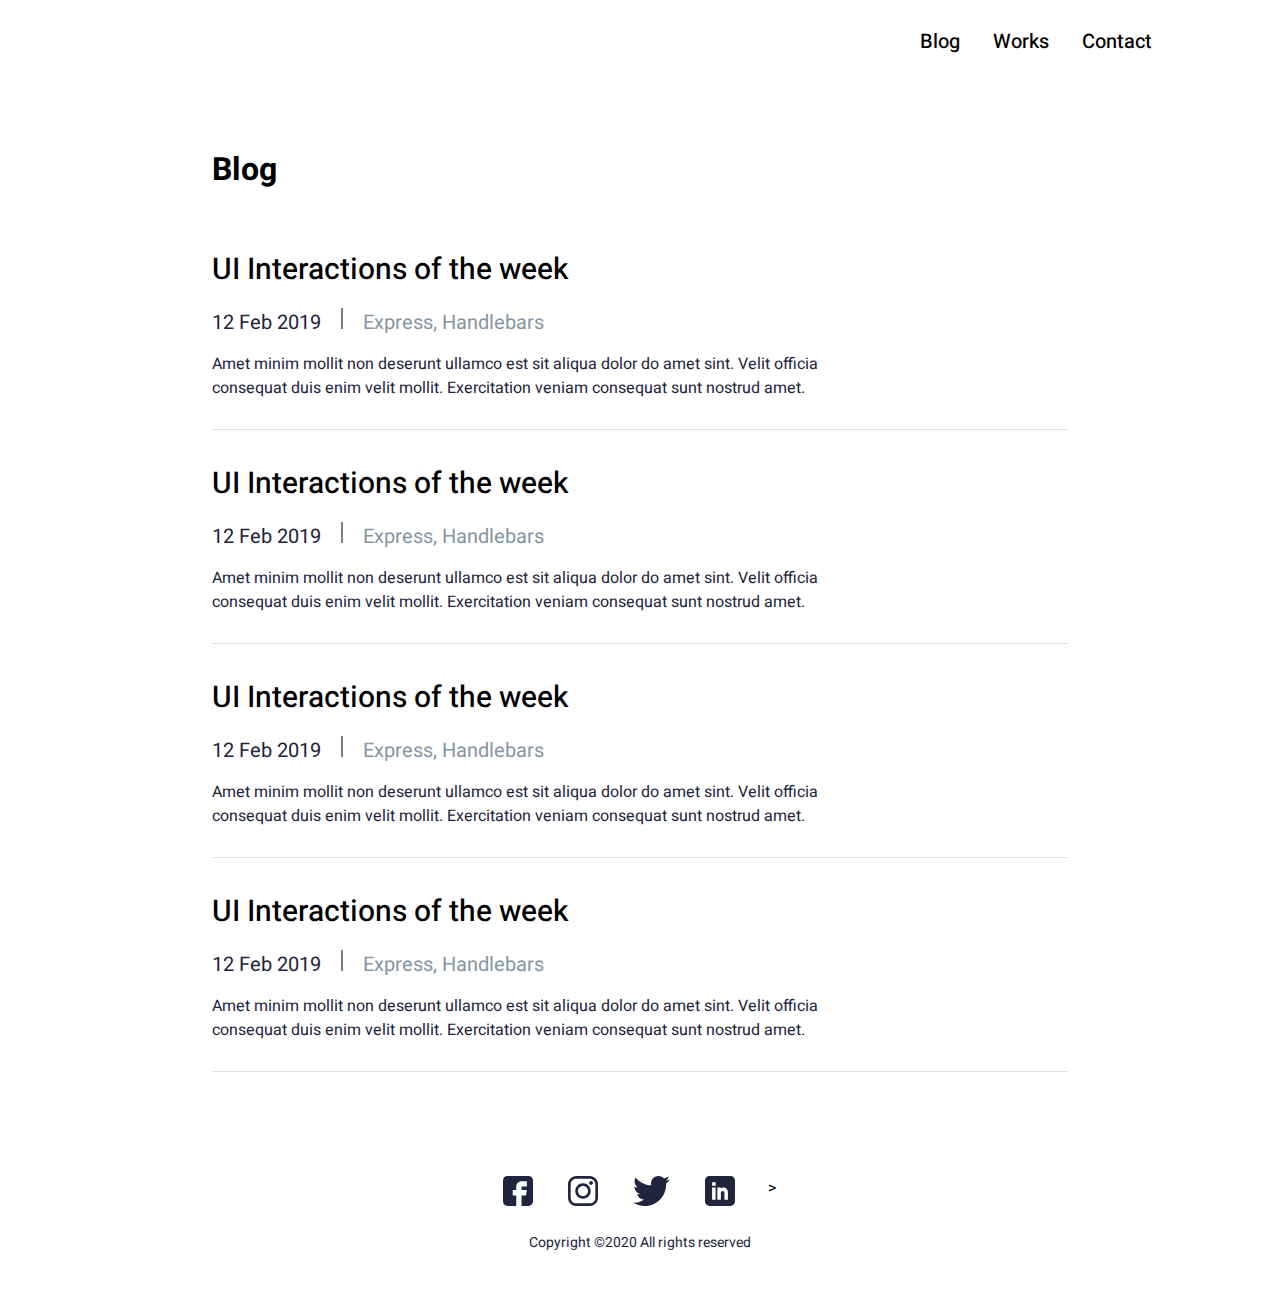
==== blog.html @ 078ab49d "feat: add blog file and some fixes" ====
<!DOCTYPE html>
<html lang="en">
    <head>
        <meta charset="UTF-8" />
        <meta name="viewport" content="width=device-width, initial-scale=1.0" />
        <link rel="stylesheet" href="./style/style.css" />
        <title>Portfolio UI</title>
    </head>
    <body>
        <div class="wrapper">
            <header class="header">
                <nav class="header__nav">
                    <ul>
                        <li><a class="header__nav--link" href="#">Blog</a></li>
                        <li><a class="header__nav--link" href="#">Works</a></li>
                        <li>
                            <a class="header__nav--link" href="#footer"
                                >Contact</a
                            >
                        </li>
                    </ul>
                </nav>
            </header>
        </div>
        <main class="main wrapper">
            <div class="blog__container">
                <h1 class="blog__title">Blog</h1>
                <div class="blog__posts">
                    <!--Blog posts 1-->
                    <h2 class="blog__posts--title">
                        UI Interactions of the week
                    </h2>
                    <div class="blog__posts--desc">
                        <p class="blog__posts--date">12 Feb 2019</p>
                        <svg
                            xmlns="http://www.w3.org/2000/svg"
                            width="2"
                            height="21"
                            viewBox="0 0 2 21"
                            fill="none"
                        >
                            <path d="M1 0V21" stroke="black" />
                        </svg>
                        <p class="blog__posts--items">Express, Handlebars</p>
                    </div>
                    <p class="blog__posts--text">
                        Amet minim mollit non deserunt ullamco est sit aliqua
                        dolor do amet sint. Velit officia consequat duis enim
                        velit mollit. Exercitation veniam consequat sunt nostrud
                        amet.
                    </p>
                </div>
                <div class="blog__posts">
                    <!--Blog posts 2-->
                    <h2 class="blog__posts--title">
                        UI Interactions of the week
                    </h2>
                    <div class="blog__posts--desc">
                        <p class="blog__posts--date">12 Feb 2019</p>
                        <svg
                            xmlns="http://www.w3.org/2000/svg"
                            width="2"
                            height="21"
                            viewBox="0 0 2 21"
                            fill="none"
                        >
                            <path d="M1 0V21" stroke="black" />
                        </svg>
                        <p class="blog__posts--items">Express, Handlebars</p>
                    </div>
                    <p class="blog__posts--text">
                        Amet minim mollit non deserunt ullamco est sit aliqua
                        dolor do amet sint. Velit officia consequat duis enim
                        velit mollit. Exercitation veniam consequat sunt nostrud
                        amet.
                    </p>
                </div>
                <div class="blog__posts">
                    <!--Blog posts 3-->
                    <h2 class="blog__posts--title">
                        UI Interactions of the week
                    </h2>
                    <div class="blog__posts--desc">
                        <p class="blog__posts--date">12 Feb 2019</p>
                        <svg
                            xmlns="http://www.w3.org/2000/svg"
                            width="2"
                            height="21"
                            viewBox="0 0 2 21"
                            fill="none"
                        >
                            <path d="M1 0V21" stroke="black" />
                        </svg>
                        <p class="blog__posts--items">Express, Handlebars</p>
                    </div>
                    <p class="blog__posts--text">
                        Amet minim mollit non deserunt ullamco est sit aliqua
                        dolor do amet sint. Velit officia consequat duis enim
                        velit mollit. Exercitation veniam consequat sunt nostrud
                        amet.
                    </p>
                </div>
                <div class="blog__posts" id="blog-post-last">
                    <!--Blog posts 4-->
                    <h2 class="blog__posts--title">
                        UI Interactions of the week
                    </h2>
                    <div class="blog__posts--desc">
                        <p class="blog__posts--date">12 Feb 2019</p>
                        <svg
                            xmlns="http://www.w3.org/2000/svg"
                            width="2"
                            height="21"
                            viewBox="0 0 2 21"
                            fill="none"
                        >
                            <path d="M1 0V21" stroke="black" />
                        </svg>
                        <p class="blog__posts--items">Express, Handlebars</p>
                    </div>
                    <p class="blog__posts--text">
                        Amet minim mollit non deserunt ullamco est sit aliqua
                        dolor do amet sint. Velit officia consequat duis enim
                        velit mollit. Exercitation veniam consequat sunt nostrud
                        amet.
                    </p>
                </div>
            </div>
        </main>
        <!--Footer-->
        <footer id="footer" class="footer wrapper">
            <div class="socials">
                <a href="https://www.facebook.com" target="_blank"
                    ><svg
                        xmlns="http://www.w3.org/2000/svg"
                        width="30"
                        height="30"
                        viewBox="0 0 30 30"
                        fill="none"
                    >
                        <path
                            d="M25.6055 0H4.39453C1.97159 0 0 1.97159 0 4.39453V25.6055C0 28.0284 1.97159 30 4.39453 30H13.2422V19.3945H9.72656V14.1211H13.2422V10.5469C13.2422 7.63893 15.6077 5.27344 18.5156 5.27344H23.8477V10.5469H18.5156V14.1211H23.8477L22.9688 19.3945H18.5156V30H25.6055C28.0284 30 30 28.0284 30 25.6055V4.39453C30 1.97159 28.0284 0 25.6055 0Z"
                            fill="#21243D"
                        /></svg
                ></a>

                <a href="https://www.instagram.com" target="_blank"
                    ><svg
                        xmlns="http://www.w3.org/2000/svg"
                        width="30"
                        height="30"
                        viewBox="0 0 30 30"
                        fill="none"
                    >
                        <path
                            d="M21.7209 0H8.27874C3.71384 0 0 3.71402 0 8.27892V21.7211C0 26.2862 3.71384 30 8.27874 30H21.7209C26.2862 30 30 26.286 30 21.7211V8.27892C30.0002 3.71402 26.2862 0 21.7209 0ZM27.3384 21.7211C27.3384 24.8185 24.8185 27.3383 21.7211 27.3383H8.27874C5.18153 27.3384 2.66175 24.8185 2.66175 21.7211V8.27892C2.66175 5.18171 5.18153 2.66175 8.27874 2.66175H21.7209C24.8183 2.66175 27.3383 5.18171 27.3383 8.27892V21.7211H27.3384Z"
                            fill="#21243D"
                        />
                        <path
                            d="M15 7.27014C10.7375 7.27014 7.26978 10.7379 7.26978 15.0004C7.26978 19.2627 10.7375 22.7303 15 22.7303C19.2625 22.7303 22.7303 19.2627 22.7303 15.0004C22.7303 10.7379 19.2625 7.27014 15 7.27014ZM15 20.0683C12.2054 20.0683 9.93152 17.7949 9.93152 15.0002C9.93152 12.2054 12.2052 9.93171 15 9.93171C17.7948 9.93171 20.0685 12.2054 20.0685 15.0002C20.0685 17.7949 17.7947 20.0683 15 20.0683Z"
                            fill="#21243D"
                        />
                        <path
                            d="M23.0545 5.01318C22.5417 5.01318 22.0379 5.2208 21.6757 5.58457C21.3118 5.94657 21.1025 6.45053 21.1025 6.96513C21.1025 7.47814 21.3119 7.98192 21.6757 8.34569C22.0377 8.70769 22.5417 8.91708 23.0545 8.91708C23.5691 8.91708 24.0713 8.70769 24.435 8.34569C24.7988 7.98192 25.0064 7.47796 25.0064 6.96513C25.0064 6.45053 24.7988 5.94657 24.435 5.58457C24.073 5.2208 23.5691 5.01318 23.0545 5.01318Z"
                            fill="#21243D"
                        /></svg
                ></a>
                <a href="https://www.twitter.com" target="_blank"
                    ><svg
                        xmlns="http://www.w3.org/2000/svg"
                        width="37"
                        height="30"
                        viewBox="0 0 37 30"
                        fill="none"
                    >
                        <path
                            d="M36.9231 3.55154C35.55 4.15385 34.0869 4.55308 32.5615 4.74692C34.1308 3.81 35.3285 2.33769 35.8915 0.563077C34.4285 1.43538 32.8131 2.05154 31.0915 2.39538C29.7023 0.916154 27.7223 0 25.5623 0C21.3715 0 17.9977 3.40154 17.9977 7.57154C17.9977 8.17154 18.0485 8.74846 18.1731 9.29769C11.88 8.99077 6.31154 5.97462 2.57077 1.38C1.91769 2.51308 1.53462 3.81 1.53462 5.20615C1.53462 7.82769 2.88462 10.1515 4.89692 11.4969C3.68077 11.4738 2.48769 11.1208 1.47692 10.5646C1.47692 10.5877 1.47692 10.6177 1.47692 10.6477C1.47692 14.3262 4.10077 17.3815 7.54154 18.0854C6.92538 18.2538 6.25385 18.3346 5.55692 18.3346C5.07231 18.3346 4.58308 18.3069 4.12385 18.2054C5.10462 21.2031 7.88769 23.4069 11.1969 23.4785C8.62154 25.4931 5.35154 26.7069 1.81154 26.7069C1.19077 26.7069 0.595385 26.6792 0 26.6031C3.35308 28.7654 7.32692 30 11.6123 30C25.5415 30 33.1569 18.4615 33.1569 8.46C33.1569 8.12538 33.1454 7.80231 33.1292 7.48154C34.6315 6.41538 35.8938 5.08385 36.9231 3.55154Z"
                            fill="#21243D"
                        /></svg
                ></a>
                <a href="https://www.linkedin.com" target="_blank"
                    ><svg
                        xmlns="http://www.w3.org/2000/svg"
                        width="30"
                        height="30"
                        viewBox="0 0 30 30"
                        fill="none"
                    >
                        <path
                            d="M25.6055 0H4.39453C1.97159 0 0 1.97159 0 4.39453V25.6055C0 28.0284 1.97159 30 4.39453 30H25.6055C28.0284 30 30 28.0284 30 25.6055V4.39453C30 1.97159 28.0284 0 25.6055 0ZM10.6055 23.7891H7.08984V11.4844H10.6055V23.7891ZM10.6055 9.72656H7.08984V6.21094H10.6055V9.72656ZM22.9102 23.7891H19.3945V16.7578C19.3945 15.7887 18.6058 15 17.6367 15C16.6676 15 15.8789 15.7887 15.8789 16.7578V23.7891H12.3633V11.4844H15.8789V12.147C16.7999 11.8607 17.3982 11.4844 18.5156 11.4844C20.8999 11.4869 22.9102 13.6258 22.9102 16.1536V23.7891Z"
                            fill="#21243D"
                        />
                    </svg>
                    ></a
                >
            </div>
            <div class="copyright">
                <p>Copyright &copy2020 All rights reserved</p>
            </div>
        </footer>
    </body>
</html>
---- style/style.css ----
@import url(https://fonts.googleapis.com/css?family=Heebo:regular,500,700,900);

*,
*::before,
*::after {
    padding: 0;
    margin: 0;
    border: 0;
    box-sizing: border-box;
}

:root {
    --black-color: #000000;
    --dark-color: #21243d;
    --primary-color: #ff6464;
    --light-blue: #edf7fa;
    --link-color: #00a8cc;
    --white-color: #fff;
    --gray-color: #8695a4;
    --line-break-color: #e0e0e0;
}

a {
    text-decoration: none;
    cursor: pointer;
    color: var(--black-color);
}
ul,
ol,
li {
    list-style: none;
}

[class*="__container"] {
    padding: 0 88px;
}

html,
body {
    height: 100%;
    scroll-behavior:smooth;
}

body {
    font-family: "Heebo", sans-serif;
    width: 100%;
    /* height: 2000px; */
    
}

.wrapper {
    max-width: 1032px;
    margin: 0 auto;
}

.header__nav {
    padding: 27px 0;
    margin-left: 796px;
}

.header__nav,
ul,
li,
a {
    display: flex;
    gap: 33px;
}

.header__nav--link {
    font-size: 20px;
    font-weight: 500;
}

.header__nav--link:hover {
    color: var(--primary-color);
    transition: 0.3s ease;
    transform: translateY(-2px)
    
}

.header__nav--link:active{
    color: var(--white-color);
    transition: 0.1s ease;
   
}

/* end of header */

/* main intro start */
.main__intro {
    max-width: 835px;
    margin: 0 auto;
    padding-top: 131px;
    padding-bottom: 70px;
    display: flex;
    justify-content: space-between;
}

.main__intro--desc {
    width: 506px;
}

.main__intro--name {
    font-size: 44px;
    font-weight: 700px;
    line-height: 60px;
    color: var(--dark-color);
}

.main__intro--about {
    margin-top: 40px;
    font-size: 16px;
    font-weight: 400;
}

.main__intro--btn {
    display: inline-block;
    margin-top: 38px;
    background-color: var(--primary-color);
    border: 1px solid var(--primary-color);
    cursor: pointer;
    color: white;
    padding: 11px 21px 15px 20px;
    border-radius: 2px;
    font-size: 20px;
    font-weight: 500;
    text-align: center;
}

.main__intro--btn:hover {
    background-color: #fff;
    color: var(--primary-color);
    border: 1px solid var(--black-color);
    transition: 0.3s ease-in;
}

/* section recent start */

.recent {
    background-color: var(--light-blue);
}

/* .recent__container {
    padding: 0 88px;
} */

.recent__texts {
    margin-top: 7px;
    display: flex;
    justify-content: space-between;
    align-items: center;
}

.recent__texts--posts {
    font-size: 22px;
    font-weight: 400;
    color: var(--dark-color);
    line-height: 60px;
}

.recent__texts--more {
    font-size: 16px;
    font-weight: 400;
    color: var(--link-color);
    line-height: normal;
}

.recent__cards--container {
    display: flex;
    justify-content: space-between;
}

.recent__cards {
    max-width: 418px;
    margin-top: 2px;
    background-color: #fff;
    padding: 24px 21px 7px 23px;
    border-radius: 4px;
    box-shadow: 0px 4px 10px 0px rgba(187, 225, 250, 0.25);
    margin-bottom: 32px;
}

.recent__cards--header {
    font-size: 26px;
    color: var(--dark-color);
    font-weight: 700;
    line-height: normal;
}

.recent__cards--date {
    margin-top: 17px;
    display: flex;
    gap: 26px;
}

.recent__cards--text {
    margin-top: 11px;
    max-width: 368px;
    color: var(--dark-color);
    font-size: 16px;
    font-style: normal;
    font-weight: 400;
    line-height: normal;
}

/* Featured section start */

.featured {
    margin-bottom: 83px;
}

.featured__container {
    margin-top: 15px;
}
.featured__title {
    color: var(--dark-color);
    font-size: 22px;
    font-style: normal;
    font-weight: 400;
    line-height: 60px;
}

.featured__works {
    margin-top: 22px;
}

.featured__work {
    display: flex;
    gap: 18px;
    border-bottom: 1px solid var(--line-break-color);
    padding-bottom: 15px;
}

.featured__work:nth-of-type(2) {
    margin-top: 31px;
    padding-bottom: 35px;
}

.featured__work:nth-of-type(3) {
    margin-top: 31px;
    padding-bottom: 32px;
}

.featured__work--img {
    width: 246px;
    height: 180px;
}

img {
    width: inherit;
    height: inherit;
}

.featured__work--date {
    display: flex;
    align-items: center;
    gap: 36px;
}

.featured__work--date--year {
    width: 62px;
    height: 25px;
    font-size: 18px;
    font-weight: 900;
    text-align: center;
    color: #fff;
    background-color: var(--dark-color);
    border-radius: 16px;
}

.featured__work--date--dash {
    font-size: 20px;
    font-weight: 400;
    color: var(--gray-color);
}

.featured__work--desc--text {
    margin-top: 17px;
}

#featured_text {
    margin-top: 45px;
}

/* End of main */

/* Footer */

.footer {
    padding-top: 51px;
    padding-bottom: 54px;
}

.socials {
    display: flex;
    align-items: center;
    justify-content: center;
    gap: 35px;
}

.copyright {
    font-size: 14px;
    font-style: normal;
    font-weight: 400;
    color: var(--dark-color);
    margin-top: 26px;
    text-align: center;
}

/* Blog page styles */

.blog__title {
    margin-top: 63px;
    margin-bottom: 55px;
}

.blog__posts {
    margin-bottom: 32px;
    padding-bottom: 29px;
    border-bottom: 1px solid var(--line-break-color);
}

.blog__posts--title {
    font-size: 30px;
    font-style: normal;
    font-weight: 500;
    line-height: normal;
}

.blog__posts--desc {
    margin-top: 16px;
    display: flex;
    gap: 20px;
}

.blog__posts--date,
.blog__posts--items {
    font-size: 20px;
    font-style: normal;
    font-weight: 400;
    line-height: normal;
    color: var(--dark-color);
}

.blog__posts--items {
    color: var(--gray-color);
}

.blog__posts--text {
    margin-top: 15px;
    width: 682px;
    font-size: 16px;
    font-weight: 400;
    line-height: normal;
    color: var(--dark-color);
}

#blog-post-last {
    margin-bottom: 53px;
}
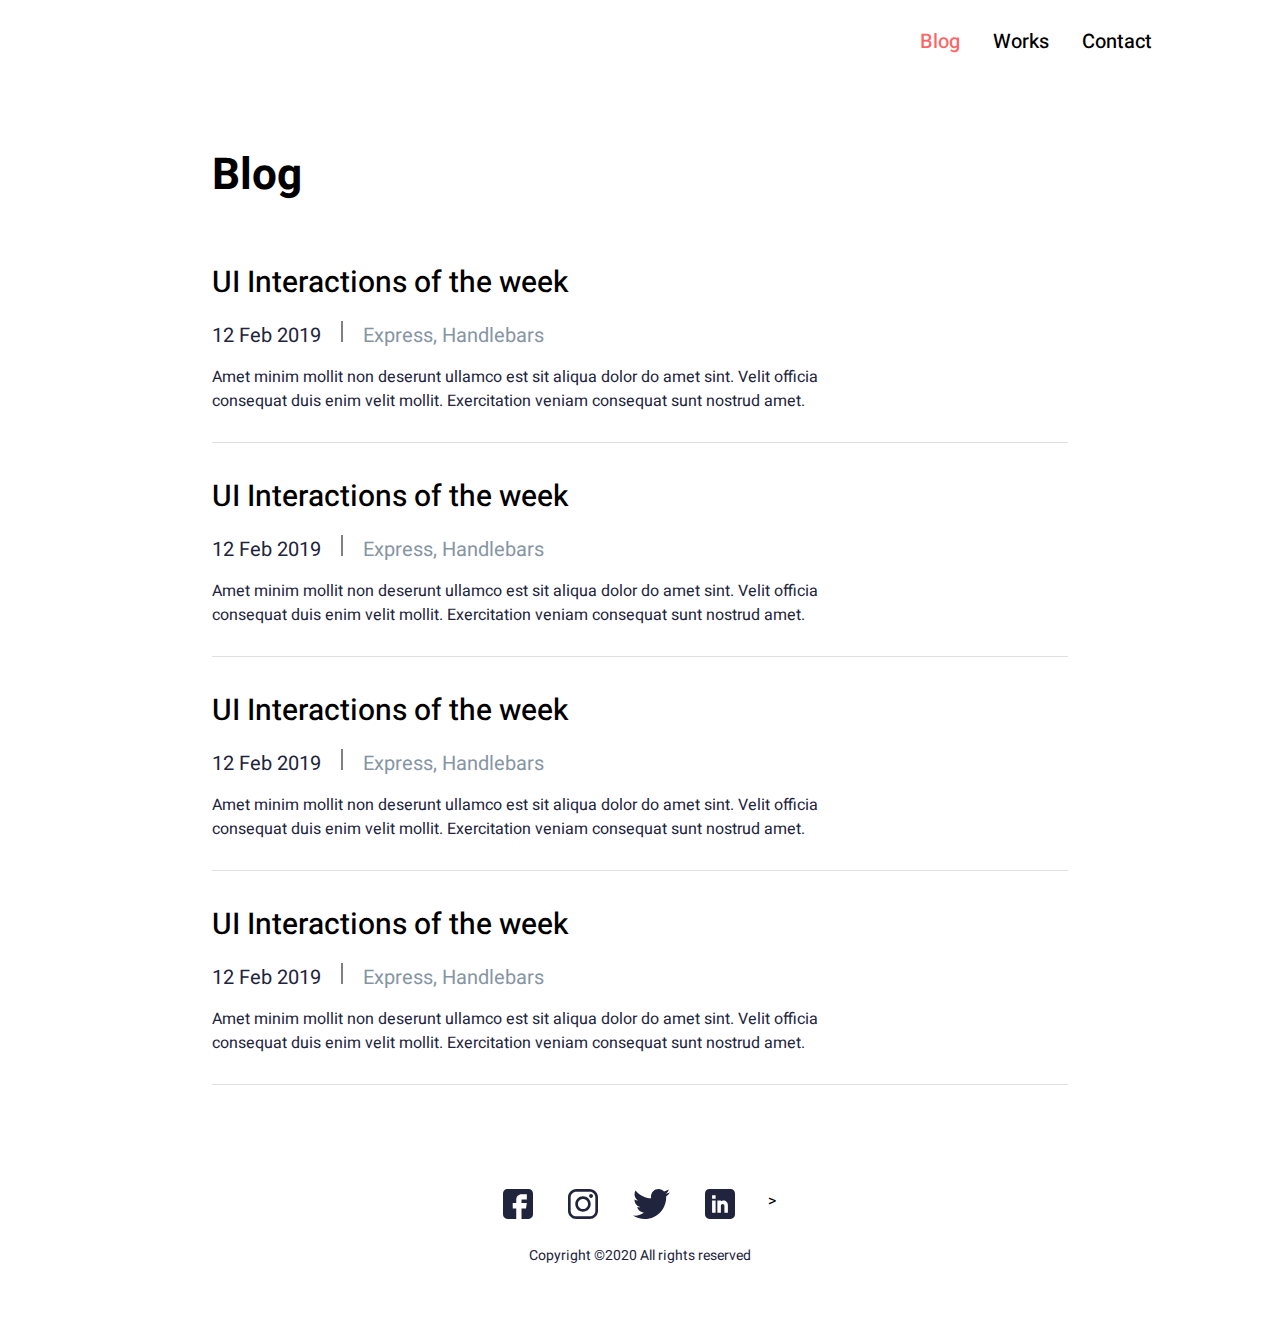
==== commit c3f06029: "feat: add works page with responsive design+some nav feat add" ====
--- a/blog.html
+++ b/blog.html
@@ -4,6 +4,7 @@
         <meta charset="UTF-8" />
         <meta name="viewport" content="width=device-width, initial-scale=1.0" />
         <link rel="stylesheet" href="./style/style.css" />
+        <link rel="stylesheet" href="./style/media.css">
         <title>Portfolio UI</title>
     </head>
     <body>
@@ -11,8 +12,8 @@
             <header class="header">
                 <nav class="header__nav">
                     <ul>
-                        <li><a class="header__nav--link" href="#">Blog</a></li>
-                        <li><a class="header__nav--link" href="#">Works</a></li>
+                        <li><a class="header__nav--link" id="blog-title" href="#">Blog</a></li>
+                        <li><a class="header__nav--link" href="./works.html">Works</a></li>
                         <li>
                             <a class="header__nav--link" href="#footer"
                                 >Contact</a
@@ -20,6 +21,13 @@
                         </li>
                     </ul>
                 </nav>
+                <div class="hamburger-menu__container">
+                    <div class="hamburger-menu__items">
+                        <span class="hamburger-menu--item"></span>
+                        <span class="hamburger-menu--item"></span>
+                        <span class="hamburger-menu--item"></span>
+                    </div>
+                </div>
             </header>
         </div>
         <main class="main wrapper">
--- a/style/style.css
+++ b/style/style.css
@@ -38,14 +38,13 @@
 html,
 body {
     height: 100%;
-    scroll-behavior:smooth;
+    scroll-behavior: smooth;
 }
 
 body {
     font-family: "Heebo", sans-serif;
     width: 100%;
     /* height: 2000px; */
-    
 }
 
 .wrapper {
@@ -74,21 +73,19 @@
 .header__nav--link:hover {
     color: var(--primary-color);
     transition: 0.3s ease;
-    transform: translateY(-2px)
-    
-}
-
-.header__nav--link:active{
+    transform: translateY(-2px);
+}
+
+.header__nav--link:active {
     color: var(--white-color);
     transition: 0.1s ease;
-   
 }
 
 /* end of header */
 
 /* main intro start */
 .main__intro {
-    max-width: 835px;
+    /* max-width: 835px; */
     margin: 0 auto;
     padding-top: 131px;
     padding-bottom: 70px;
@@ -97,7 +94,7 @@
 }
 
 .main__intro--desc {
-    width: 506px;
+    max-width: 506px;
 }
 
 .main__intro--name {
@@ -120,7 +117,7 @@
     border: 1px solid var(--primary-color);
     cursor: pointer;
     color: white;
-    padding: 11px 21px 15px 20px;
+    padding: 9px 21px 14px 20px;
     border-radius: 2px;
     font-size: 20px;
     font-weight: 500;
@@ -240,6 +237,11 @@
     margin-top: 31px;
     padding-bottom: 32px;
 }
+/* code below is for works page */
+.featured__work:nth-of-type(4) {
+    margin-top: 31px;
+    padding-bottom: 32px;
+}
 
 .featured__work--img {
     width: 246px;
@@ -255,6 +257,7 @@
     display: flex;
     align-items: center;
     gap: 36px;
+    margin-top: 16px;
 }
 
 .featured__work--date--year {
@@ -278,10 +281,6 @@
     margin-top: 17px;
 }
 
-#featured_text {
-    margin-top: 45px;
-}
-
 /* End of main */
 
 /* Footer */
@@ -312,6 +311,10 @@
 .blog__title {
     margin-top: 63px;
     margin-bottom: 55px;
+    font-size: 44px;
+    font-style: normal;
+    font-weight: 700;
+    line-height: 60px;
 }
 
 .blog__posts {
@@ -358,3 +361,21 @@
 #blog-post-last {
     margin-bottom: 53px;
 }
+
+#blog-title {
+    color: var(--primary-color);
+}
+
+#works-title {
+    color: var(--primary-color);
+}
+
+/* WORK Page styles */
+
+.work__title {
+    margin-top: 63px;
+    font-size: 44px;
+    font-weight: 900;
+    line-height: 60px;
+    margin-bottom: 25px;
+}
--- a/style/media.css
+++ b/style/media.css
@@ -0,0 +1,236 @@
+@import url(./style.css);
+
+/* Burger menu media */
+.hamburger-menu__container {
+    display: none;
+    position: absolute;
+    top: 20px;
+    right: 1px;
+}
+
+@media (max-width: 1024px) {
+    .hamburger-menu__container {
+        display: flex;
+        flex-direction: column;
+        gap: 6px;
+    }
+}
+
+.hamburger-menu__items {
+    display: flex;
+    flex-direction: column;
+    gap: 6px;
+}
+
+.hamburger-menu--item {
+    display: inline-block;
+    width: 30px;
+    height: 2px;
+    background-color: #000000;
+    /* margin-left: auto; */
+}
+
+@media (max-width: 1024px) {
+    .header__nav {
+        display: none;
+    }
+}
+
+/* Avatar photo media */
+@media (max-width: 940px) {
+    .main {
+        margin-top: 83px;
+    }
+}
+
+@media (max-width: 940px) {
+    .main__intro {
+        flex-direction: column-reverse;
+        align-items: center;
+        justify-content: center;
+        text-align: center;
+    }
+}
+
+@media (max-width: 940px) {
+    .main__intro--btn {
+        margin-bottom: 59px;
+    }
+}
+
+@media (max-width: 940px) {
+    .main__intro--about {
+        max-width: 328px;
+        text-align: center;
+        margin: 0 auto;
+    }
+}
+
+/* @media (max-width: 940px) {
+    .wrapper{
+       
+    }
+} */
+
+@media (max-width: 940px) {
+    .main__intro--photo {
+        width: 170px;
+        height: 170px;
+    }
+}
+
+@media (max-width: 940px) {
+    .main__intro--name {
+        font-size: 32px;
+    }
+}
+
+/* Cards recent */
+
+@media (max-width: 940px) {
+    .recent__texts {
+        justify-content: center;
+    }
+}
+
+@media (max-width: 940px) {
+    .recent__texts--more {
+        display: none;
+    }
+}
+
+@media (max-width: 940px) {
+    .recent__texts--posts {
+        font-size: 18px;
+    }
+}
+
+@media (max-width: 940px) {
+    .recent__cards--container {
+        flex-direction: column;
+        justify-content: center;
+        align-items: center;
+    }
+}
+
+@media (max-width: 940px) {
+    .recent__cards--header {
+        font-size: 22px;
+    }
+}
+
+/* Featured works */
+
+@media (max-width: 940px) {
+    .featured__work {
+        flex-direction: column;
+        align-items: center;
+        justify-content: center;
+    }
+}
+
+@media (max-width: 940px) {
+    .featured__title {
+        font-size: 18px;
+        text-align: center;
+    }
+}
+
+@media (max-width: 940px) {
+    .featured__work--img {
+        width: 50vw;
+        height: 100%;
+    }
+}
+
+@media (max-width: 600px) {
+    .featured__work--img {
+        width: 70vw;
+        height: 100%;
+    }
+}
+
+@media (max-width: 400px) {
+    .featured__work--img {
+        width: 90vw;
+        height: 100%;
+    }
+}
+
+@media (max-width: 940px) {
+    .featured__work--desc {
+        width: 50vw;
+        height: 100%;
+    }
+}
+
+@media (max-width: 600px) {
+    .featured__work--desc {
+        width: 70vw;
+        height: 100%;
+    }
+}
+
+@media (max-width: 400px) {
+    .featured__work--desc {
+        width: 90vw;
+        height: 100%;
+    }
+}
+
+@media (max-width: 940px) {
+    [class*="__container"] {
+        padding: 0 20px;
+    }
+}
+
+@media (max-width: 940px) {
+    #feat-work-2 {
+        display: none;
+    }
+}
+
+/* Blog page media */
+
+@media (max-width: 703px) {
+    .blog__title {
+        max-width: 339px;
+        margin: 0 auto 18px auto;
+        font-size: 30px;
+    }
+}
+
+@media (max-width: 703px) {
+    .blog__posts--title {
+        font-size: 26px;
+        margin-top: 18px;
+    }
+}
+
+@media (max-width: 703px) {
+    .blog__posts {
+        max-width: 339px;
+        margin: 0 auto;
+    }
+}
+
+@media (max-width: 703px) {
+    .blog__posts--text {
+        max-width: 339px;
+    }
+}
+
+/* WORK Page media */
+
+@media (max-width: 940px) {
+    .work__title {
+        max-width: 344px;
+        font-size: 30px;
+        font-style: normal;
+        font-weight: 700;
+        line-height: 60px;
+        text-align: left;
+        margin: 0 auto;
+       
+    }
+}
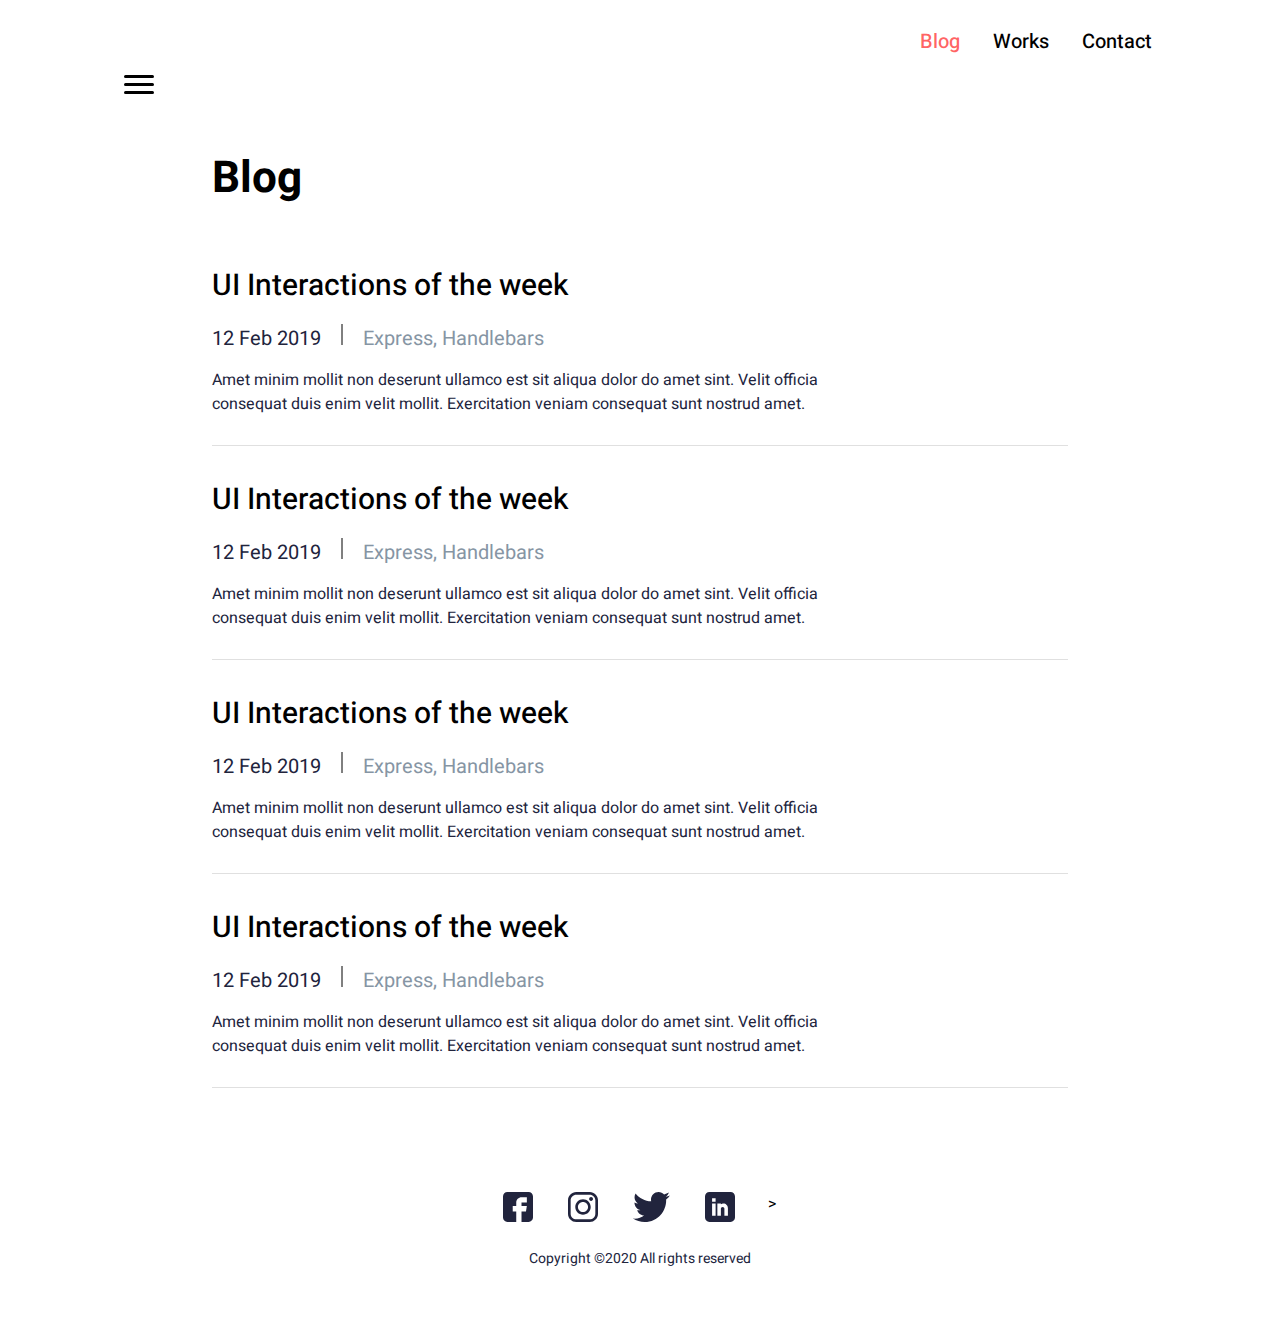
==== commit 1de29d5d: "fix: media querry fix" ====
--- a/blog.html
+++ b/blog.html
@@ -21,13 +21,13 @@
                         </li>
                     </ul>
                 </nav>
-                <div class="hamburger-menu__container">
-                    <div class="hamburger-menu__items">
-                        <span class="hamburger-menu--item"></span>
-                        <span class="hamburger-menu--item"></span>
-                        <span class="hamburger-menu--item"></span>
-                    </div>
-                </div>
+                <div class="hamburger-menu__items">
+                    
+                    <div class="menu-btn__burger">
+
+                    </div>
+                </div>
+            </div>
             </header>
         </div>
         <main class="main wrapper">
@@ -149,8 +149,7 @@
                         <path
                             d="M25.6055 0H4.39453C1.97159 0 0 1.97159 0 4.39453V25.6055C0 28.0284 1.97159 30 4.39453 30H13.2422V19.3945H9.72656V14.1211H13.2422V10.5469C13.2422 7.63893 15.6077 5.27344 18.5156 5.27344H23.8477V10.5469H18.5156V14.1211H23.8477L22.9688 19.3945H18.5156V30H25.6055C28.0284 30 30 28.0284 30 25.6055V4.39453C30 1.97159 28.0284 0 25.6055 0Z"
                             fill="#21243D"
-                        /></svg
-                ></a>
+                        /></svg></a>
 
                 <a href="https://www.instagram.com" target="_blank"
                     ><svg
@@ -171,8 +170,7 @@
                         <path
                             d="M23.0545 5.01318C22.5417 5.01318 22.0379 5.2208 21.6757 5.58457C21.3118 5.94657 21.1025 6.45053 21.1025 6.96513C21.1025 7.47814 21.3119 7.98192 21.6757 8.34569C22.0377 8.70769 22.5417 8.91708 23.0545 8.91708C23.5691 8.91708 24.0713 8.70769 24.435 8.34569C24.7988 7.98192 25.0064 7.47796 25.0064 6.96513C25.0064 6.45053 24.7988 5.94657 24.435 5.58457C24.073 5.2208 23.5691 5.01318 23.0545 5.01318Z"
                             fill="#21243D"
-                        /></svg
-                ></a>
+                        /></svg></a>
                 <a href="https://www.twitter.com" target="_blank"
                     ><svg
                         xmlns="http://www.w3.org/2000/svg"
@@ -184,8 +182,7 @@
                         <path
                             d="M36.9231 3.55154C35.55 4.15385 34.0869 4.55308 32.5615 4.74692C34.1308 3.81 35.3285 2.33769 35.8915 0.563077C34.4285 1.43538 32.8131 2.05154 31.0915 2.39538C29.7023 0.916154 27.7223 0 25.5623 0C21.3715 0 17.9977 3.40154 17.9977 7.57154C17.9977 8.17154 18.0485 8.74846 18.1731 9.29769C11.88 8.99077 6.31154 5.97462 2.57077 1.38C1.91769 2.51308 1.53462 3.81 1.53462 5.20615C1.53462 7.82769 2.88462 10.1515 4.89692 11.4969C3.68077 11.4738 2.48769 11.1208 1.47692 10.5646C1.47692 10.5877 1.47692 10.6177 1.47692 10.6477C1.47692 14.3262 4.10077 17.3815 7.54154 18.0854C6.92538 18.2538 6.25385 18.3346 5.55692 18.3346C5.07231 18.3346 4.58308 18.3069 4.12385 18.2054C5.10462 21.2031 7.88769 23.4069 11.1969 23.4785C8.62154 25.4931 5.35154 26.7069 1.81154 26.7069C1.19077 26.7069 0.595385 26.6792 0 26.6031C3.35308 28.7654 7.32692 30 11.6123 30C25.5415 30 33.1569 18.4615 33.1569 8.46C33.1569 8.12538 33.1454 7.80231 33.1292 7.48154C34.6315 6.41538 35.8938 5.08385 36.9231 3.55154Z"
                             fill="#21243D"
-                        /></svg
-                ></a>
+                        /></svg></a>
                 <a href="https://www.linkedin.com" target="_blank"
                     ><svg
                         xmlns="http://www.w3.org/2000/svg"
--- a/style/style.css
+++ b/style/style.css
@@ -379,3 +379,121 @@
     line-height: 60px;
     margin-bottom: 25px;
 }
+
+.featured__work--link {
+    margin-top: 43px;
+}
+
+/* Detail work page */
+
+.work__detail--title {
+    margin-top: 63px;
+    font-size: 34px;
+    font-weight: 700;
+    line-height: 60px;
+    margin-bottom: 25px;
+}
+
+.detail__date {
+    display: flex;
+    gap: 17px;
+}
+
+.detail__date--year {
+    background-color: var(--primary-color);
+}
+
+.detail__date--title {
+    font-size: 20px;
+    font-style: normal;
+    font-weight: 400;
+    color: var(--dark-color);
+}
+
+.detail__content > p {
+    font-size: 16px;
+    font-weight: 400;
+    margin-top: 23px;
+    max-width: 681px;
+}
+
+.detail__content > img {
+    margin-top: 46px;
+}
+
+.detail__sample {
+    margin-top: 54px;
+}
+
+.detail__sample--1 {
+    color: var(--dark-color);
+    font-size: 30px;
+    font-weight: 500;
+    line-height: 60px;
+}
+
+.detail__sample--2 {
+    color: var(--dark-color);
+    font-size: 24px;
+    font-weight: 500;
+    line-height: 60px;
+}
+
+/* burger menu */
+
+.hamburger-menu__container {
+    display: none;
+    position: absolute;
+    top: 40px;
+    right: 0;
+    width: 80px;
+    height: 80px;
+    cursor: pointer;
+    transition: all 0.5s ease-in-out;
+}
+
+.menu-btn__burger {
+    width: 30px;
+    height: 3px;
+    background-color: var(--black-color);
+    border-radius: 5px;
+    transition: all 0.5s ease-in-out;
+}
+
+.menu-btn__burger::before,
+.menu-btn__burger::after {
+    content: "";
+    position: absolute;
+    width: 30px;
+    height: 3px;
+    background-color: var(--black-color);
+    border-radius: 5px;
+    transition: all 0.5s ease-in-out;
+}
+
+.menu-btn__burger::before {
+    transform: translateY(-8px);
+}
+
+.menu-btn__burger::after {
+    transform: translateY(8px);
+}
+
+/* Animation */
+
+.hamburger-menu__container.open
+.menu-btn__burger {
+    transform: translateX(-50px);
+    background: transparent;
+
+}
+
+.hamburger-menu__container.open
+.menu-btn__burger::before {
+    transform: rotate(45deg) translate(35px, -35px);
+}
+
+.hamburger-menu__container.open
+.menu-btn__burger::after {
+    transform: rotate(-45deg) translate(35px, 35px);
+}
--- a/style/media.css
+++ b/style/media.css
@@ -1,12 +1,6 @@
 @import url(./style.css);
 
 /* Burger menu media */
-.hamburger-menu__container {
-    display: none;
-    position: absolute;
-    top: 20px;
-    right: 1px;
-}
 
 @media (max-width: 1024px) {
     .hamburger-menu__container {
@@ -14,12 +8,6 @@
         flex-direction: column;
         gap: 6px;
     }
-}
-
-.hamburger-menu__items {
-    display: flex;
-    flex-direction: column;
-    gap: 6px;
 }
 
 .hamburger-menu--item {
@@ -143,9 +131,16 @@
     }
 }
 
+@media (max-width: 700px) {
+    .featured__work--img {
+        width: 65vw;
+        height: 100%;
+    }
+}
+
 @media (max-width: 600px) {
     .featured__work--img {
-        width: 70vw;
+        width: 75vw;
         height: 100%;
     }
 }
@@ -164,9 +159,16 @@
     }
 }
 
+@media (max-width: 700px) {
+    .featured__work--desc {
+        width: 65vw;
+        height: 100%;
+    }
+}
+
 @media (max-width: 600px) {
     .featured__work--desc {
-        width: 70vw;
+        width: 75vw;
         height: 100%;
     }
 }
@@ -234,3 +236,35 @@
        
     }
 }
+
+/* Work detail Page media */
+
+@media(max-width:724px){
+    .work__detail{
+     max-width: 90vw;
+    }
+ }
+
+@media(max-width:724px){
+    .work__detail--title{
+        font-size: 29px;
+        line-height: 40px;
+        width: 100%;
+        max-width: 99vw;
+    }
+}
+
+@media(max-width:724px){
+    .detail__date>p{
+        font-size: 18px;
+    }
+ }
+
+ @media(max-width:724px){
+    .detail__content>img{
+        max-width: 90vw;
+    }
+ }
+
+
+
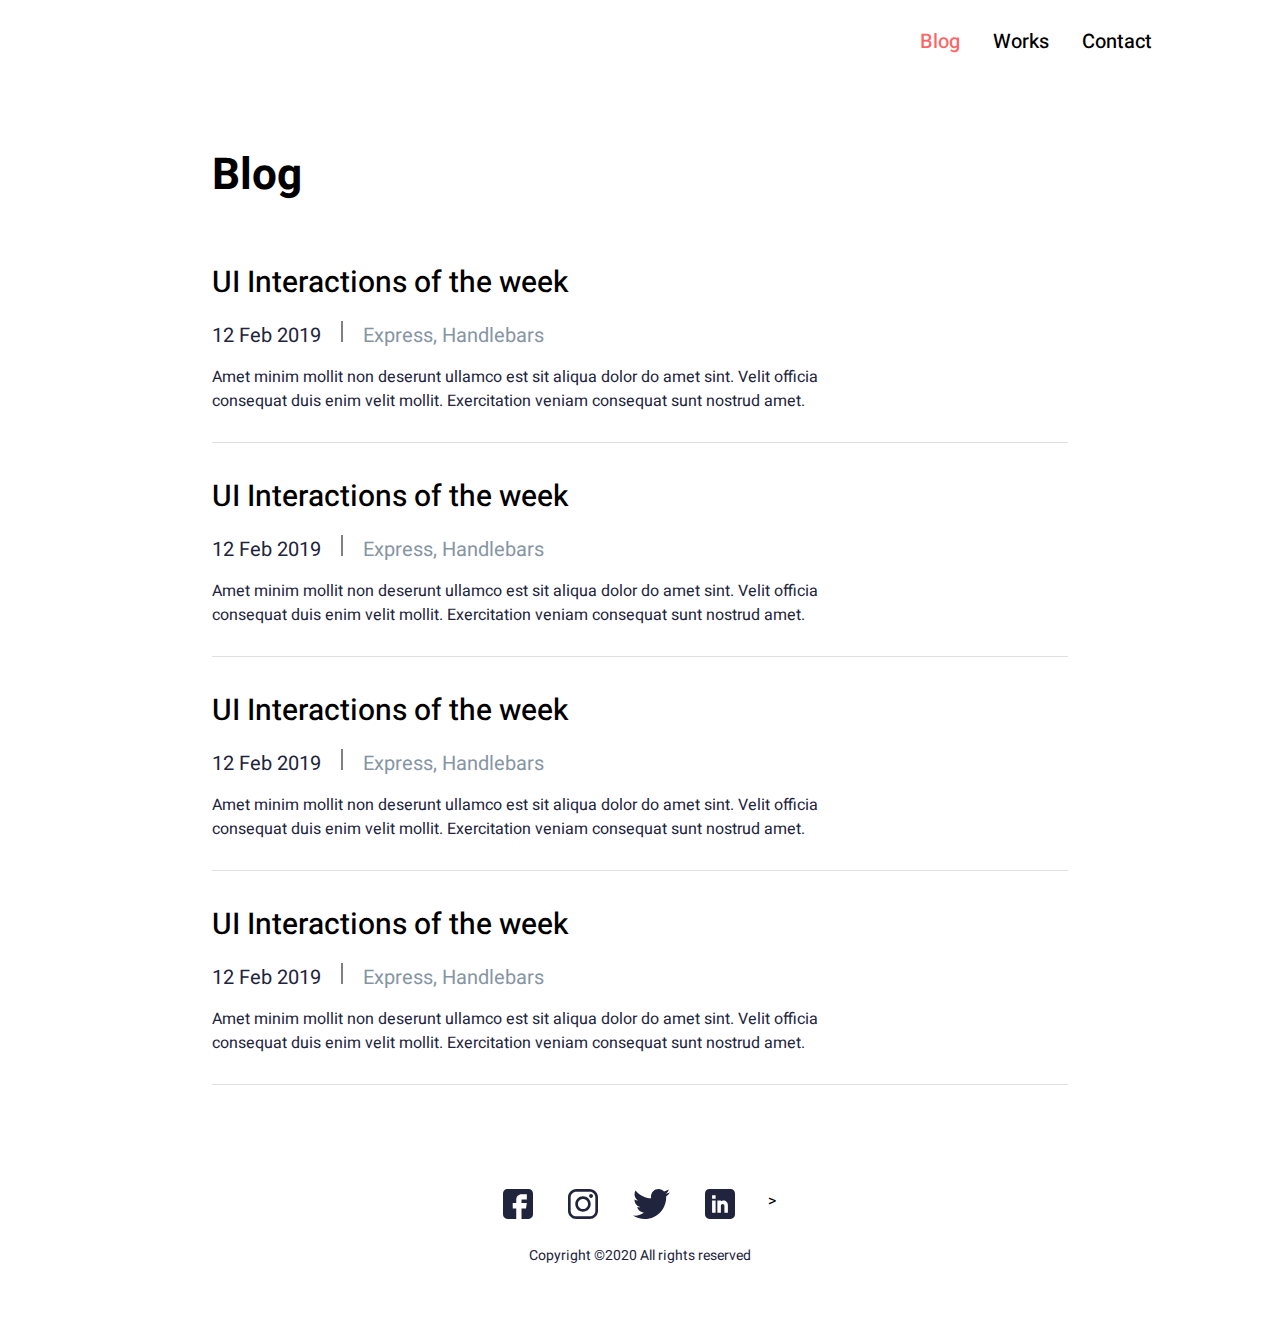
==== commit 3a15ef16: "fix: bug fixes in blog and work detail pages" ====
--- a/blog.html
+++ b/blog.html
@@ -21,12 +21,10 @@
                         </li>
                     </ul>
                 </nav>
-                <div class="hamburger-menu__items">
-                    
+                <div class="hamburger-menu__container">
                     <div class="menu-btn__burger">
-
-                    </div>
-                </div>
+            </div>
+            </div>
             </div>
             </header>
         </div>
--- a/style/style.css
+++ b/style/style.css
@@ -441,13 +441,18 @@
 
 /* burger menu */
 
+.hamburger-menu__items{
+    width: 90vw;
+    height: 90vh;
+    background-color: var(--white-color);
+    opacity: 0.6;
+}
+
 .hamburger-menu__container {
     display: none;
     position: absolute;
     top: 40px;
     right: 0;
-    width: 80px;
-    height: 80px;
     cursor: pointer;
     transition: all 0.5s ease-in-out;
 }
@@ -481,19 +486,15 @@
 
 /* Animation */
 
-.hamburger-menu__container.open
-.menu-btn__burger {
+.hamburger-menu__container.open .menu-btn__burger {
     transform: translateX(-50px);
     background: transparent;
-
-}
-
-.hamburger-menu__container.open
-.menu-btn__burger::before {
+}
+
+.hamburger-menu__container.open .menu-btn__burger::before {
     transform: rotate(45deg) translate(35px, -35px);
 }
 
-.hamburger-menu__container.open
-.menu-btn__burger::after {
+.hamburger-menu__container.open .menu-btn__burger::after {
     transform: rotate(-45deg) translate(35px, 35px);
 }
--- a/style/media.css
+++ b/style/media.css
@@ -8,14 +8,6 @@
         flex-direction: column;
         gap: 6px;
     }
-}
-
-.hamburger-menu--item {
-    display: inline-block;
-    width: 30px;
-    height: 2px;
-    background-color: #000000;
-    /* margin-left: auto; */
 }
 
 @media (max-width: 1024px) {
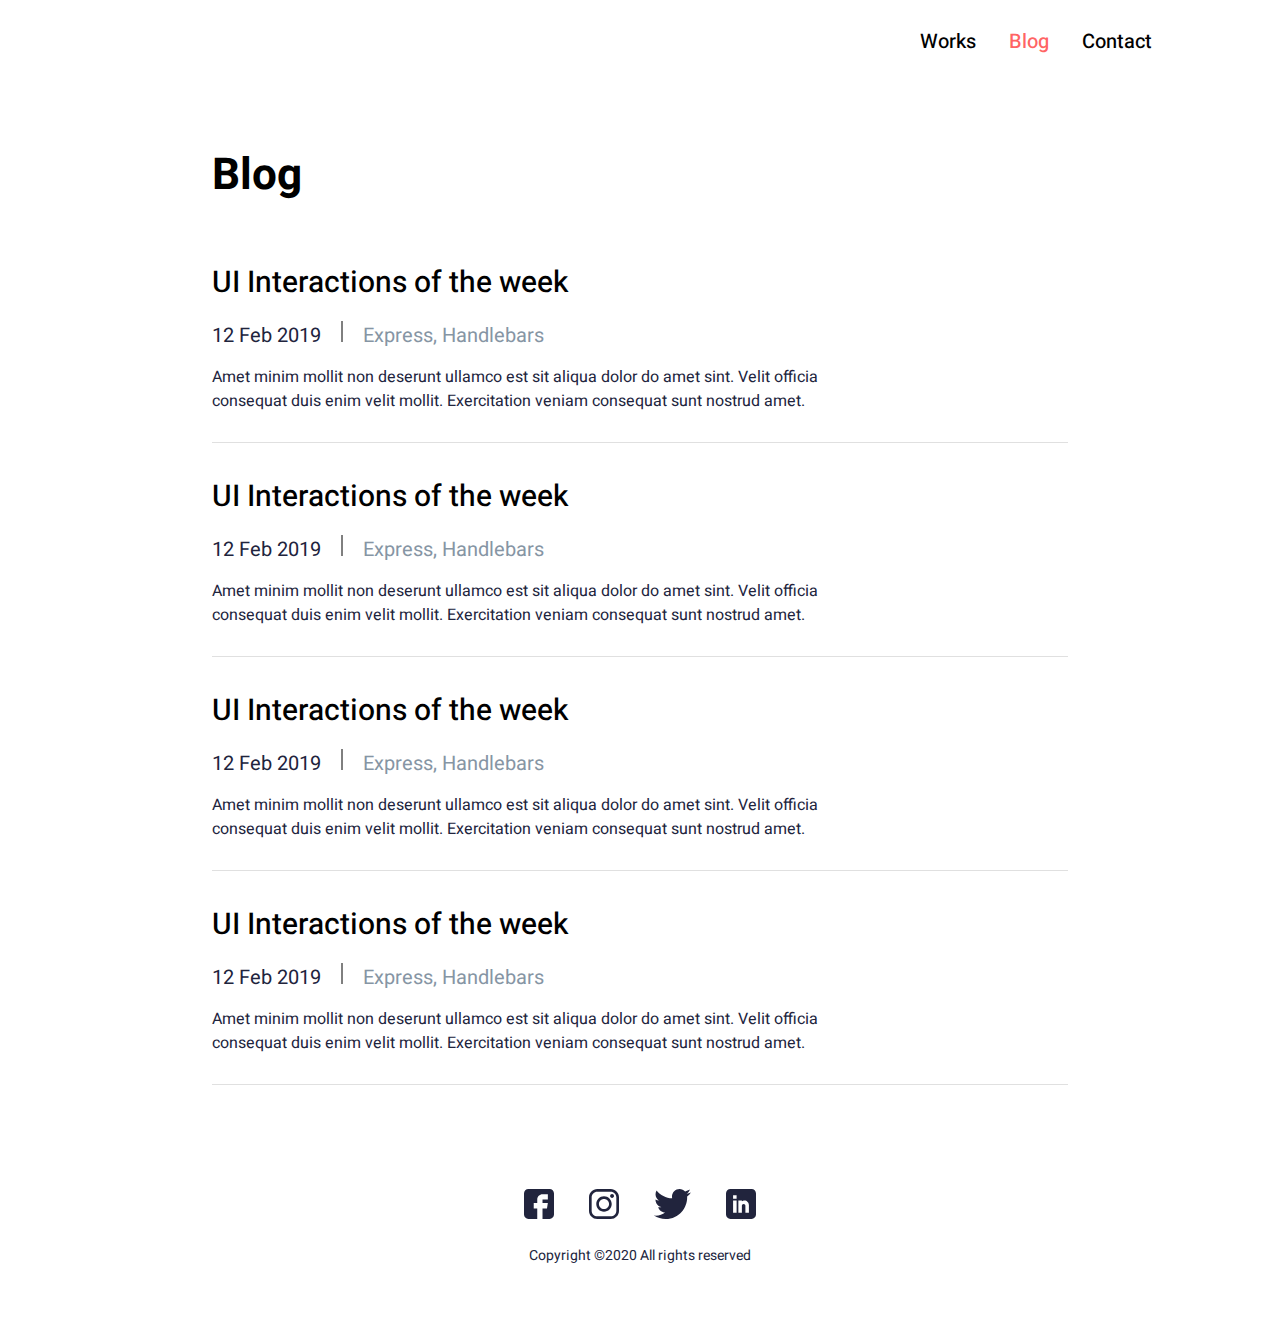
==== commit b062479a: "feat: add hamburger menu script" ====
--- a/blog.html
+++ b/blog.html
@@ -10,21 +10,23 @@
     <body>
         <div class="wrapper">
             <header class="header">
-                <nav class="header__nav">
-                    <ul>
-                        <li><a class="header__nav--link" id="blog-title" href="#">Blog</a></li>
-                        <li><a class="header__nav--link" href="./works.html">Works</a></li>
-                        <li>
+                <nav class="header__nav navbar">
+                    <ul class="nav-menu">
+                        <li class="nav-item"><a class="header__nav--link" href="./works.html">Works</a></li>
+                        <li class="nav-item">
+                            <a class="header__nav--link" id="blog-title" href="./blog.html"
+                                >Blog</a
+                            >
+                        </li>
+                        <li class="nav-item">
                             <a class="header__nav--link" href="#footer"
                                 >Contact</a
                             >
                         </li>
                     </ul>
                 </nav>
-                <div class="hamburger-menu__container">
+                <div class="hamburger-menu__container hamburger">
                     <div class="menu-btn__burger">
-            </div>
-            </div>
             </div>
             </header>
         </div>
@@ -194,12 +196,13 @@
                             fill="#21243D"
                         />
                     </svg>
-                    ></a
+                    </a
                 >
             </div>
             <div class="copyright">
                 <p>Copyright &copy2020 All rights reserved</p>
             </div>
         </footer>
+        <script src="./script/app.js"></script>
     </body>
 </html>
--- a/style/style.css
+++ b/style/style.css
@@ -1,4 +1,5 @@
 @import url(https://fonts.googleapis.com/css?family=Heebo:regular,500,700,900);
+@import url(./media.css);
 
 *,
 *::before,
@@ -382,6 +383,8 @@
 
 .featured__work--link {
     margin-top: 43px;
+    display: flex;
+    justify-content: center;
 }
 
 /* Detail work page */
@@ -498,3 +501,8 @@
 .hamburger-menu__container.open .menu-btn__burger::after {
     transform: rotate(-45deg) translate(35px, 35px);
 }
+
+.nav-menu{
+
+}
+
--- a/style/media.css
+++ b/style/media.css
@@ -3,16 +3,36 @@
 /* Burger menu media */
 
 @media (max-width: 1024px) {
-    .hamburger-menu__container {
-        display: flex;
+    .hamburger{
+        display: block;
+    }}
+
+@media (max-width: 1024px) {
+    .nav-menu {
+        /* display: flex; */
+        position: fixed;
+        left: 100%;
+        gap: 0;
         flex-direction: column;
-        gap: 6px;
-    }
-}
-
-@media (max-width: 1024px) {
-    .header__nav {
-        display: none;
+        background-color: var(--white-color);
+        opacity: 0.9;
+        width: 100%;
+        height: 100%;
+        text-align: center;
+        transition: .7s ;
+    }
+
+    .nav-item{
+        margin: 16px auto;
+        border: 1px solid var(--primary-color);
+        border-radius:20px;
+        width: 100px;
+        align-items:center;
+        justify-content: center;
+    }
+
+    .nav-menu.active{
+        left: 0;
     }
 }
 
